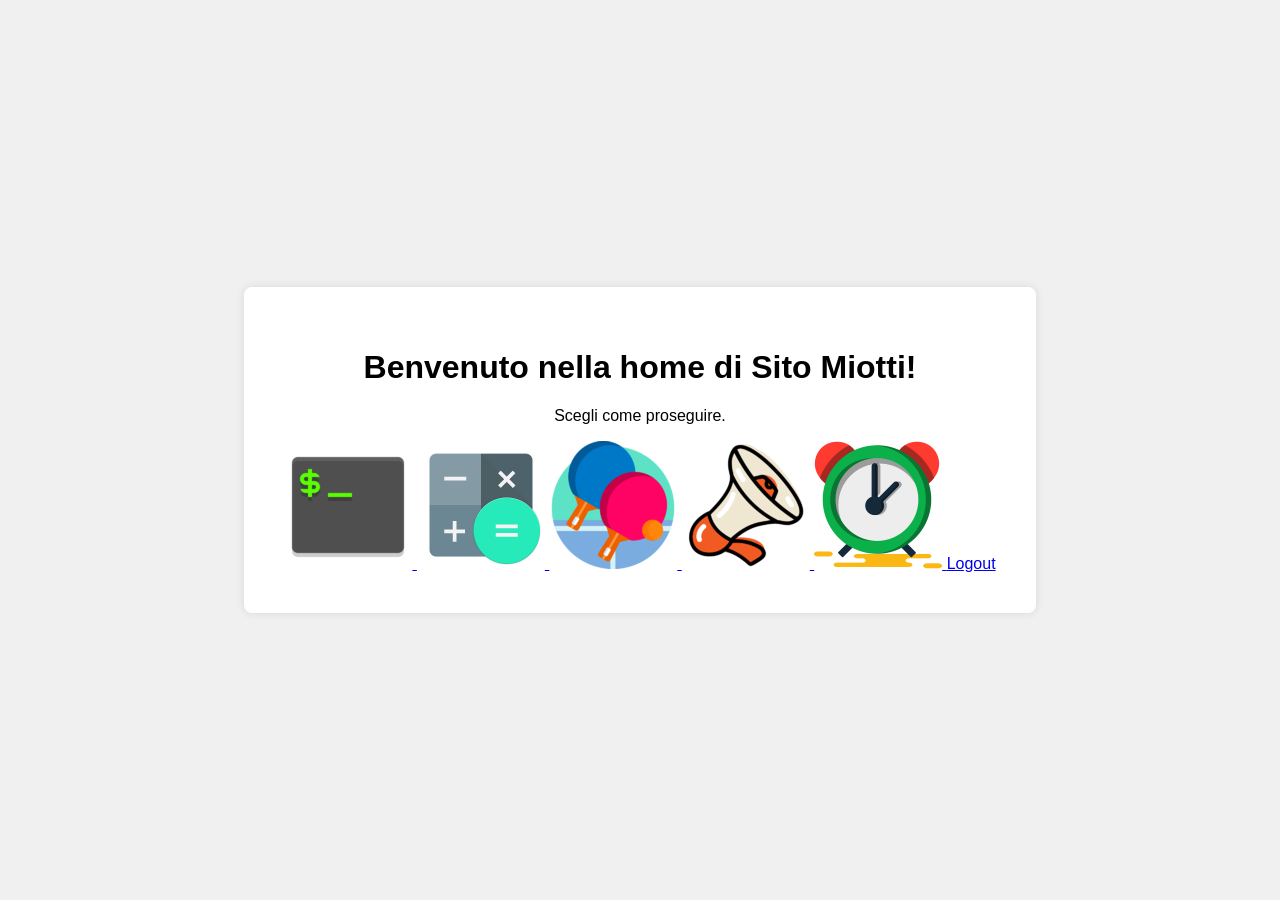
==== dashboard.html @ 688149e4 "Add files via upload" ====
<!DOCTYPE html>
<html>
<head>
  <title>Home di Miotti</title>
  <link rel="icon" type="image/png" href="img/favicon.png">
  <meta name="viewport" content="width=device-width, initial-scale=1">
  <style>
    body {
      font-family: 'Poppins', sans-serif;
      background: #f0f0f0;
      display: flex;
      justify-content: center;
      align-items: center;
      height: 100vh;
      margin: 0;
    }
    .dashboard-container {
      background: white;
      padding: 40px;
      border-radius: 8px;
      box-shadow: 0 0 10px rgba(0,0,0,0.1);
      text-align: center;
    }
  </style>
</head>
<body>
  <div class="dashboard-container">
    <h1>Benvenuto nella home di Sito Miotti!</h1>
    <p>Scegli come proseguire.</p>
    <a href="terminale.html" class="terminal-image-btn">
        <img src="img/terminal-icon.png" alt="Terminale" />
    </a>
    <a href="calcolatrice.html" class="terminal-image-btn">
        <img src="img/calculator-icon.png" alt="Calcolatrice" />
    </a>
    <a href="pingpong.html" class="terminal-image-btn">
        <img src="img/pingpong-icon.png" alt="Ping Pong" />
    </a>
    <a href="sintesi.html" class="terminal-image-btn">
        <img src="img/speaker-icon.png" alt="Sintesi Vocale" />
    </a>
    <a href="timer.html" class="terminal-image-btn" title="Timer e Cronometro">
        <img src="img/clock-icon.png" alt="Timer e Cronometro" />
    </a>
    
    <a href="login.html">Logout</a>
  </div>
</body>
</html>
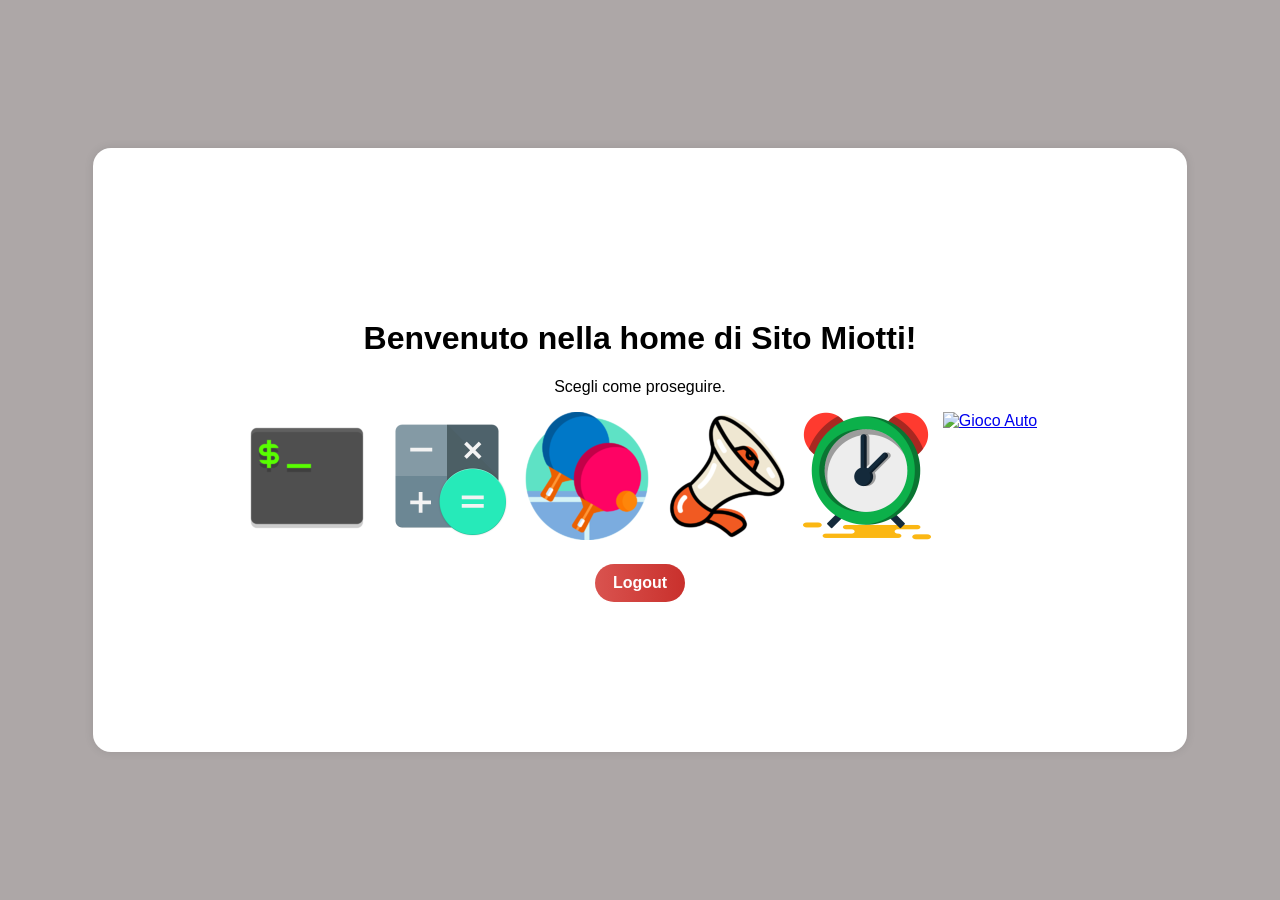
==== commit a5f0766e: "Update dashboard layout and add new game link" ====
--- a/dashboard.html
+++ b/dashboard.html
@@ -3,11 +3,12 @@
 <head>
   <title>Home di Miotti</title>
   <link rel="icon" type="image/png" href="img/favicon.png">
+  <link rel="stylesheet" type="text/css" href="css/ui.css">
   <meta name="viewport" content="width=device-width, initial-scale=1">
   <style>
     body {
       font-family: 'Poppins', sans-serif;
-      background: #f0f0f0;
+      background: #ada7a7;
       display: flex;
       justify-content: center;
       align-items: center;
@@ -16,10 +17,36 @@
     }
     .dashboard-container {
       background: white;
-      padding: 40px;
-      border-radius: 8px;
+      padding: 150px;
+      border-radius: 18px;
       box-shadow: 0 0 10px rgba(0,0,0,0.1);
       text-align: center;
+    }
+    .icons-row {
+      display: flex;
+      flex-wrap: wrap;
+      justify-content: center;
+      gap: 12px;
+      margin-top: 8px;
+    }
+    .btn-logout {
+      display: block;
+      margin-top: 20px;
+      width: fit-content;
+      margin-left: auto;
+      margin-right: auto;
+      padding: 10px 18px;
+      border-radius: 999px;
+      text-decoration: none;
+      font-weight: 700;
+      color: #fff;
+      background: linear-gradient(to right, #d9534f, #c9302c);
+      transition: transform .2s ease, opacity .2s ease;
+    }
+
+    .btn-logout:hover {
+      transform: scale(1.05);
+      opacity: .9;
     }
   </style>
 </head>
@@ -27,23 +54,28 @@
   <div class="dashboard-container">
     <h1>Benvenuto nella home di Sito Miotti!</h1>
     <p>Scegli come proseguire.</p>
-    <a href="terminale.html" class="terminal-image-btn">
-        <img src="img/terminal-icon.png" alt="Terminale" />
-    </a>
-    <a href="calcolatrice.html" class="terminal-image-btn">
-        <img src="img/calculator-icon.png" alt="Calcolatrice" />
-    </a>
-    <a href="pingpong.html" class="terminal-image-btn">
-        <img src="img/pingpong-icon.png" alt="Ping Pong" />
-    </a>
-    <a href="sintesi.html" class="terminal-image-btn">
-        <img src="img/speaker-icon.png" alt="Sintesi Vocale" />
-    </a>
-    <a href="timer.html" class="terminal-image-btn" title="Timer e Cronometro">
-        <img src="img/clock-icon.png" alt="Timer e Cronometro" />
-    </a>
-    
-    <a href="login.html">Logout</a>
+    <div class="icons-row">
+      <a href="terminale.html" class="terminal-image-btn">
+          <img src="img/terminal-icon.png" alt="Terminale" />
+      </a>
+      <a href="calcolatrice.html" class="terminal-image-btn">
+          <img src="img/calculator-icon.png" alt="Calcolatrice" />
+      </a>
+      <a href="pingpong.html" class="terminal-image-btn">
+          <img src="img/pingpong-icon.png" alt="Ping Pong" />
+      </a>
+      <a href="sintesi.html" class="terminal-image-btn">
+          <img src="img/speaker-icon.png" alt="Sintesi Vocale" />
+      </a>
+      <a href="timer.html" class="terminal-image-btn" title="Timer e Cronometro">
+          <img src="img/clock-icon.png" alt="Timer e Cronometro" />
+      </a>
+      <a href="auto-race.html" class="terminal-image-btn" title="Gioco Auto">
+          <img src="img/car_icon.png" alt="Gioco Auto" />
+      </a>
+    </div>
+    <a href="login.html" class="btn-logout">Logout</a>
   </div>
+  <script src="js/ui.js"></script>
 </body>
 </html>
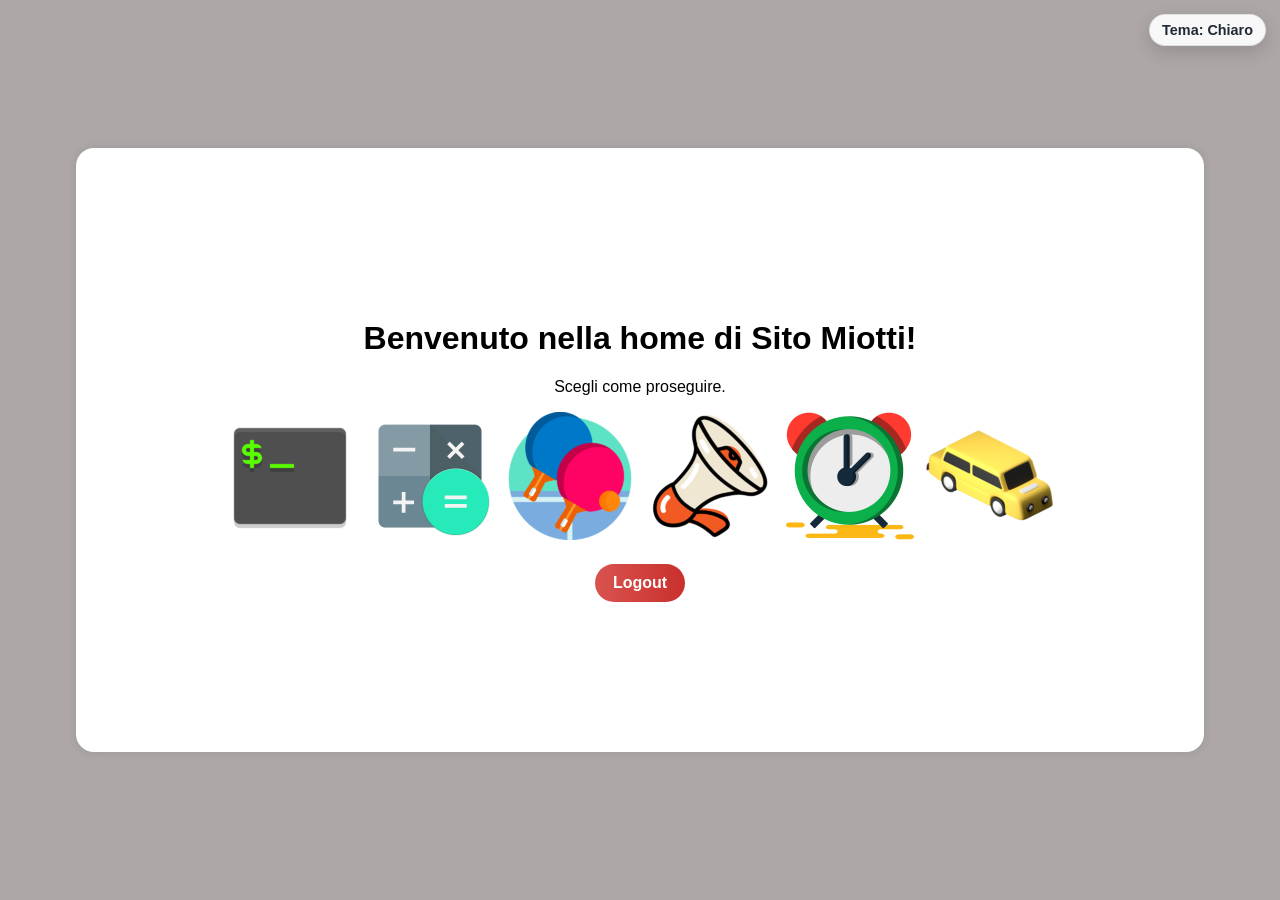
==== commit 639337f7: "Change logout link to index.html" ====
--- a/dashboard.html
+++ b/dashboard.html
@@ -74,7 +74,7 @@
           <img src="img/car_icon.png" alt="Gioco Auto" />
       </a>
     </div>
-    <a href="login.html" class="btn-logout">Logout</a>
+    <a href="index.html" class="btn-logout">Logout</a>
   </div>
   <script src="js/ui.js"></script>
 </body>
--- a/css/ui.css
+++ b/css/ui.css
@@ -0,0 +1,124 @@
+:root {
+  color-scheme: light;
+}
+
+html[data-theme="dark"] {
+  color-scheme: dark;
+}
+
+.theme-toggle-btn {
+  position: fixed;
+  top: 14px;
+  right: 14px;
+  z-index: 1000;
+  border: 1px solid rgba(0, 0, 0, 0.1);
+  background: rgba(255, 255, 255, 0.92);
+  color: #1f2937;
+  padding: 8px 12px;
+  border-radius: 999px;
+  font: 600 0.9rem/1 "Poppins", "Segoe UI", sans-serif;
+  cursor: pointer;
+  box-shadow: 0 6px 18px rgba(0, 0, 0, 0.15);
+  transition: transform 0.2s ease, background 0.2s ease;
+}
+
+.theme-toggle-btn:hover {
+  transform: translateY(-1px);
+}
+
+html[data-theme="dark"] .theme-toggle-btn {
+  background: rgba(17, 24, 39, 0.9);
+  color: #e5e7eb;
+  border-color: rgba(255, 255, 255, 0.12);
+}
+
+.toast-container {
+  position: fixed;
+  right: 14px;
+  bottom: 14px;
+  z-index: 1200;
+  display: flex;
+  flex-direction: column;
+  gap: 8px;
+  max-width: min(90vw, 360px);
+}
+
+.toast {
+  background: #111827;
+  color: #f8fafc;
+  border-radius: 12px;
+  padding: 11px 14px;
+  box-shadow: 0 10px 24px rgba(0, 0, 0, 0.25);
+  font: 500 0.92rem/1.35 "Poppins", "Segoe UI", sans-serif;
+  opacity: 0;
+  transform: translateY(10px);
+  transition: opacity 0.2s ease, transform 0.2s ease;
+}
+
+.toast.show {
+  opacity: 1;
+  transform: translateY(0);
+}
+
+.toast.success {
+  background: #0f766e;
+}
+
+.toast.error {
+  background: #b91c1c;
+}
+
+.toast.info {
+  background: #1f2937;
+}
+
+html[data-theme="dark"] body {
+  background-color: #0f172a !important;
+  color: #e5e7eb !important;
+}
+
+html[data-theme="dark"] .dashboard-container {
+  background: #111827 !important;
+  color: #e5e7eb !important;
+  box-shadow: 0 14px 34px rgba(0, 0, 0, 0.45) !important;
+}
+
+html[data-theme="dark"] .dashboard-container p,
+html[data-theme="dark"] .dashboard-container h1 {
+  color: #e5e7eb !important;
+}
+
+html[data-theme="dark"] {
+  --bg: #0b1220;
+  --card: #121b2f;
+  --ink: #e5e7eb;
+  --muted: #9fb0ca;
+  --border: #25324a;
+  --shadow: 0 20px 42px rgba(0, 0, 0, 0.42);
+}
+
+html[data-theme="dark"] .wave {
+  opacity: 0.25;
+}
+
+html[data-theme="dark"] .login-content h2,
+html[data-theme="dark"] .input-div > div > input {
+  color: #f3f4f6;
+}
+
+html[data-theme="dark"] .input-div {
+  border-bottom-color: #4b5563;
+}
+
+html[data-theme="dark"] .input-div > div > h5,
+html[data-theme="dark"] .i {
+  color: #9ca3af;
+}
+
+html[data-theme="dark"] a {
+  color: #d1d5db;
+}
+
+html[data-theme="dark"] a:hover {
+  color: #38d39f;
+}
